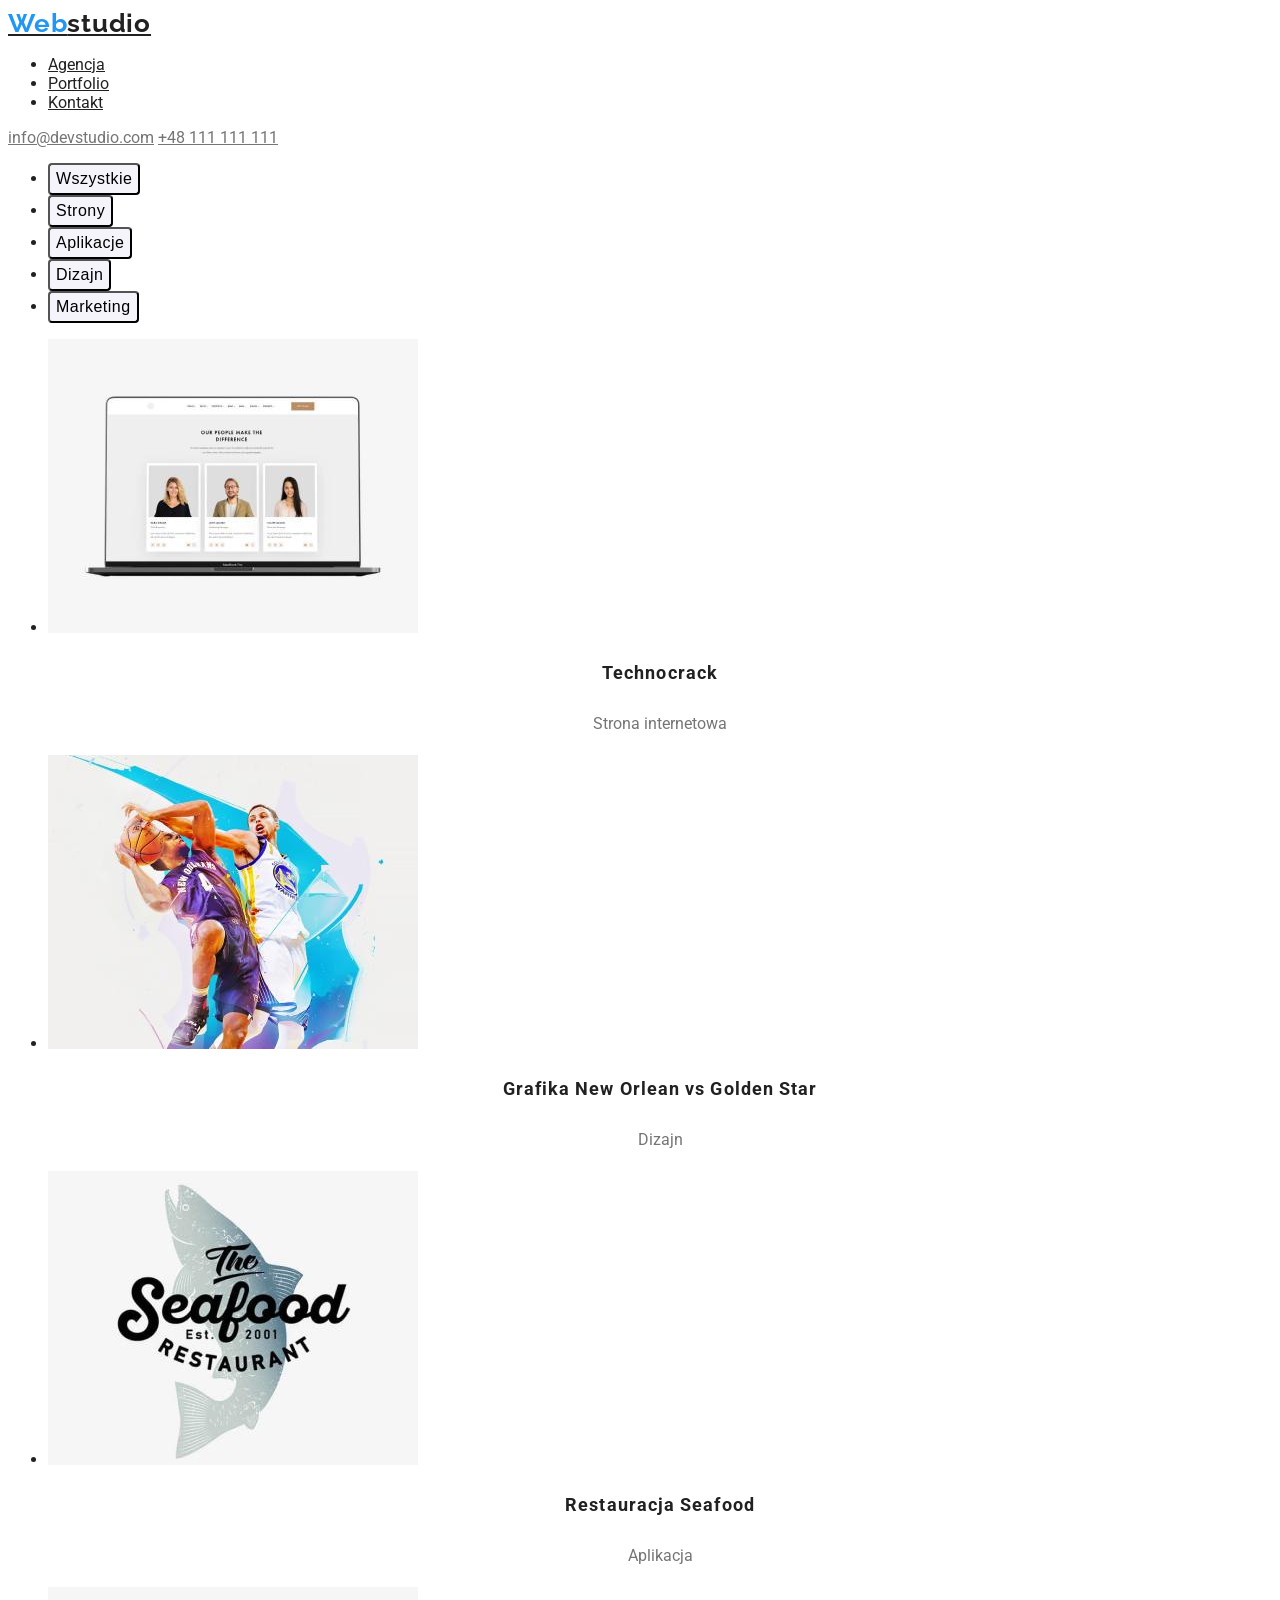
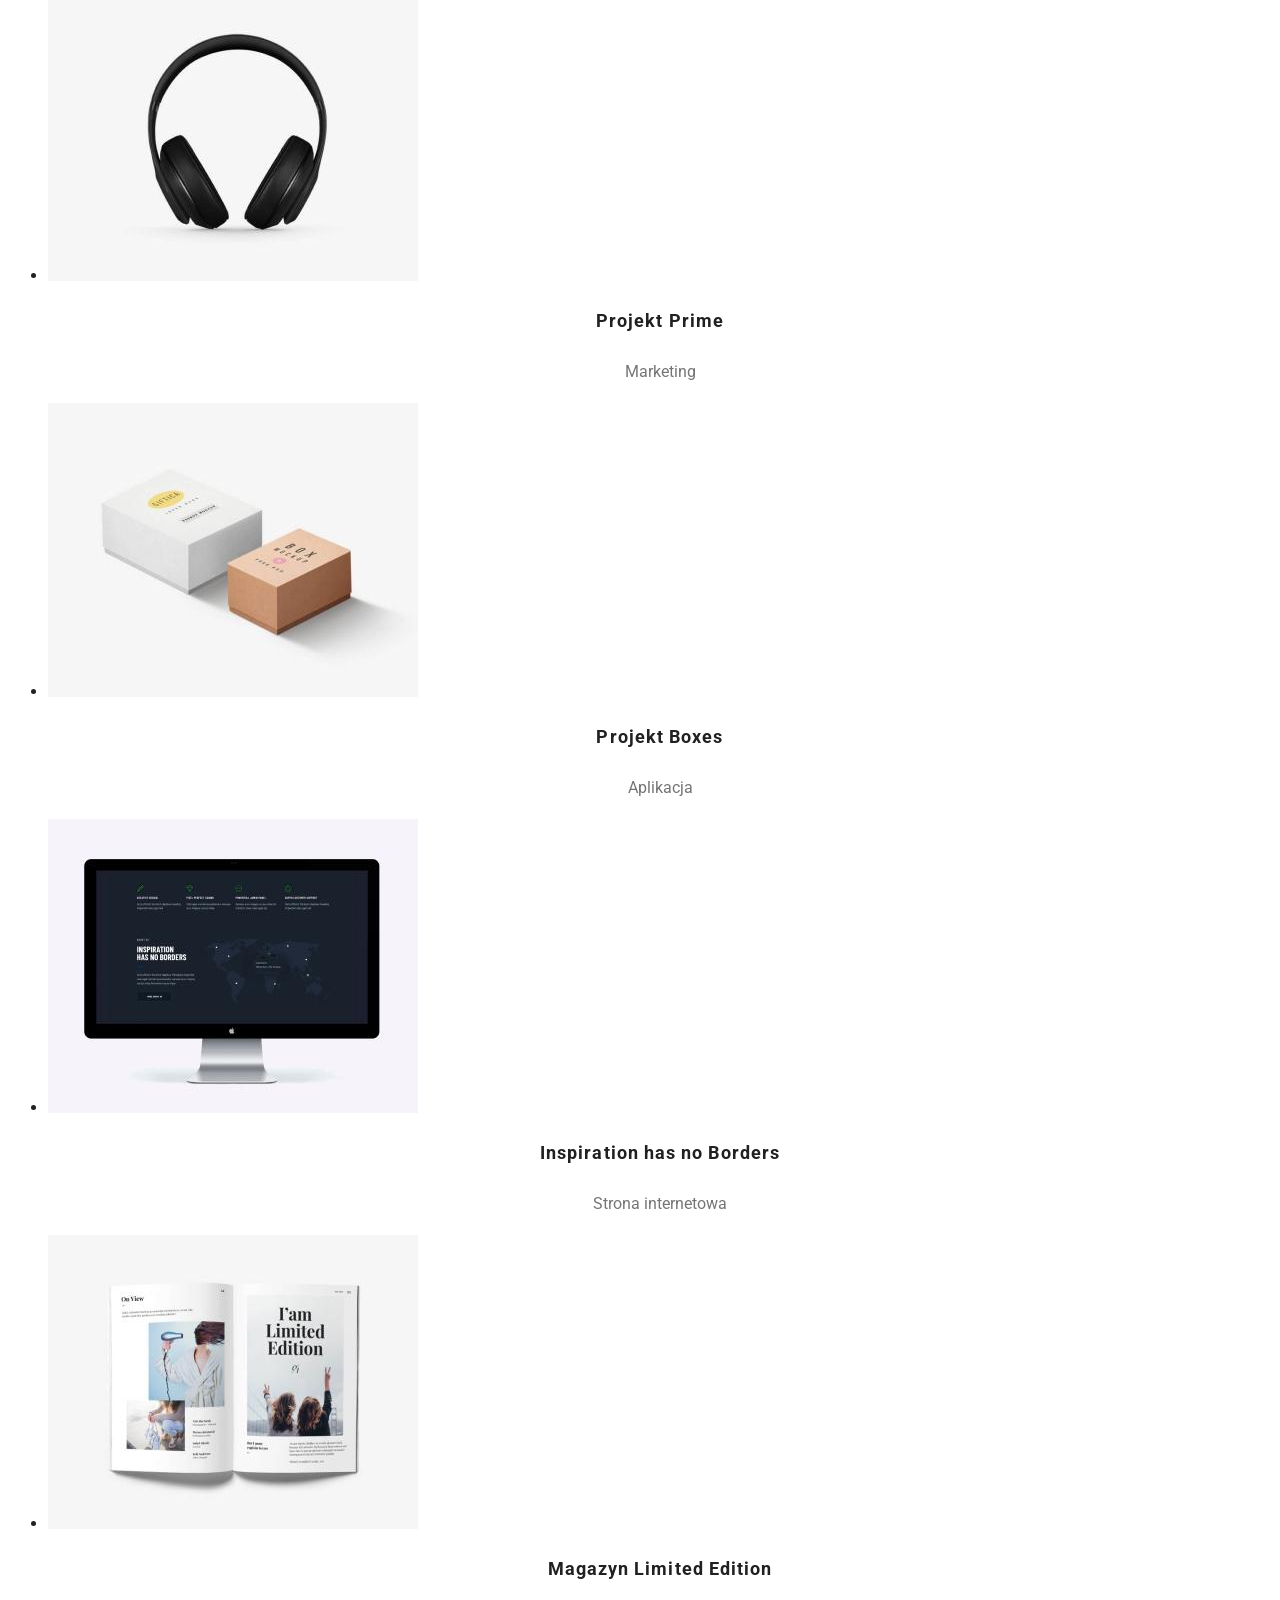
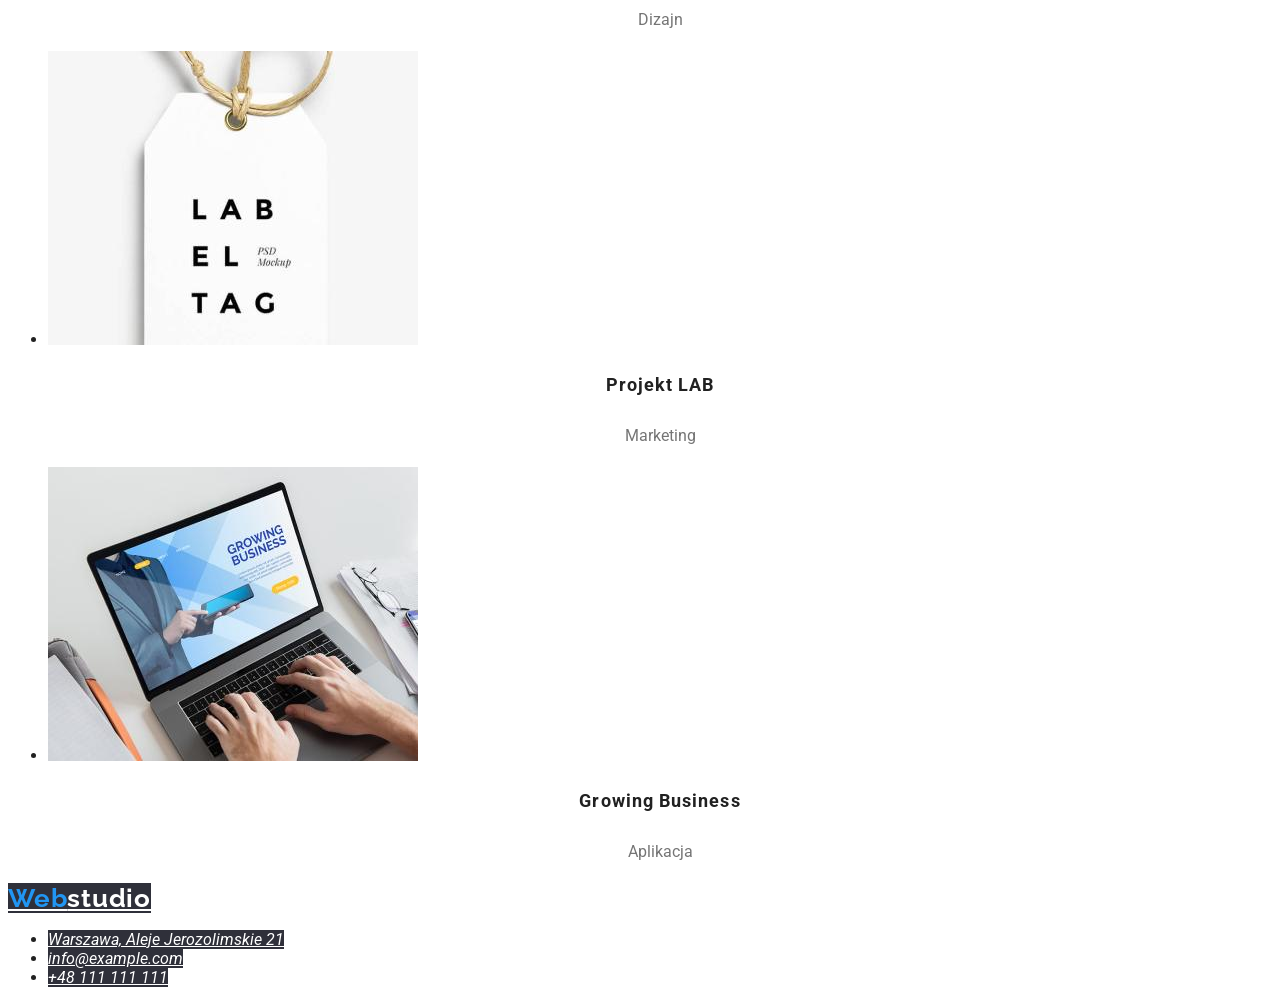
==== portfolio.html @ bda28664 "Kod drugiego zadania" ====
<!DOCTYPE html>
<html lang="pl">
<head>
    <meta charset="UTF-8">
    <meta http-equiv="X-UA-Compatible" content="IE=edge">
    <meta name="viewport" content="width=device-width, initial-scale=1.0">
    <title>goit-markup-hw-02</title>
    <link href="./css/styles.css" rel="stylesheet" />
    <link rel="preconnect" href="https://fonts.gstatic.com">
    <link href="https://fonts.googleapis.com/css2?family=Raleway:wght@700&family=Roboto:wght@400;500;700;900&display=swap"
        rel="stylesheet">
</head>
<body>
    <header>
        <a class="logo spacing" href="./index.html"><span class="logo-web">Web</span>studio</a>
        <nav>
            <ul>
                <li><a class="navigation" href="#">Agencja</a></li>
                <li><a class="navigation" href="./portfolio.html">Portfolio</a></li>
                <li><a class="navigation" href="#">Kontakt</a></li>
            </ul>
        </nav>
        <a class="contacts" href="mailto:info@devstudio.com">info@devstudio.com</a>
        <a class="contacts" href="tel:+48111111111">+48 111 111 111</a>
    </header>

    <main>
    <!--Filtr-->
    <ul>
        <li><button class="buttons button–p" type="button">Wszystkie</button></li>
        <li><button class="buttons button–p" type="button">Strony</button></li>
        <li><button class="buttons button–p" type="button">Aplikacje</button></li>
        <li><button class="buttons button–p" type="button">Dizajn</button></li>
        <li><button class="buttons button–p" type="button">Marketing</button></li>
    </ul>

    <!--Projekty-->
    <ul>
        <li>
            <img src="./images/portfolio/projects/project_img1.jpg" alt="Technocrack" width="370" height="294">
            <h3 class="projects">Technocrack</h3>
            <p class="projects-group">Strona internetowa</p>
        </li>
        <li>
            <img src="./images/portfolio/projects/project_img2.jpg" alt="Grafika New Orlean vs Golden Star" width="370" height="294">
            <h3 class="projects">Grafika New Orlean vs Golden Star</h3>
            <p class="projects-group">Dizajn</p>
        </li>
        <li>
            <img src="./images/portfolio/projects/project_img3.jpg" alt="Restauracja Seafood" width="370" height="294">
            <h3 class="projects">Restauracja Seafood</h3>
            <p class="projects-group">Aplikacja</p>
        </li>
        <li>
            <img src="./images/portfolio/projects/project_img4.jpg" alt="Projekt Prime" width="370" height="294">
            <h3 class="projects">Projekt Prime</h3>
            <p class="projects-group">Marketing</p>
        </li>
        <li>
            <img src="./images/portfolio/projects/project_img5.jpg" alt="Projekt Boxes" width="370" height="294">
            <h3 class="projects">Projekt Boxes</h3>
            <p class="projects-group">Aplikacja</p>
        </li>
        <li>
            <img src="./images/portfolio/projects/project_img6.jpg" alt="Inspiration has no Borders" width="370" height="294">
            <h3 class="projects">Inspiration has no Borders</h3>
            <p class="projects-group">Strona internetowa</p>
        </li>
        <li>
            <img src="./images/portfolio/projects/project_img7.jpg" alt="Magazyn Limited Edition" width="370" height="294">
            <h3 class="projects">Magazyn Limited Edition</h3>
            <p class="projects-group">Dizajn</p>
        </li>
        <li>
            <img src="./images/portfolio/projects/project_img8.jpg" alt="Projekt LAB" width="370" height="294">
            <h3 class="projects">Projekt LAB</h3>
            <p class="projects-group">Marketing</p>
        </li>
        <li>
            <img src="./images/portfolio/projects/project_img9.jpg" alt="Growing Business" width="370" height="294">
            <h3 class="projects">Growing Business</h3>
            <p class="projects-group">Aplikacja</p>
        </li>
    </ul>
    </main>
    <footer>
        <a class="logo spacing logo-studio-footer" href="./index.html"><span class="logo-web">Web</span>studio</a>
        <address>
            <ul>
                <li><a class="contacts-footer" href="https://goo.gl/maps/iTPsLrsKDSFtdjvV6">Warszawa, Aleje Jerozolimskie 21</a></li>
                <li><a class="contacts-footer" href="mailto:info@example.com">info@example.com</a></li>
                <li><a class="contacts-footer" href="tel:+48111111111">+48 111 111 111</a></li>
            </ul>
        </address>
    </footer>
</body>
</html>
---- css/styles.css ----
body {
    font-family: 'Roboto', 'Raleway', sans-serif;
    color: #212121; 
}

/* ==== Global ==== */
.buttons {
    background:#F5F4FA;
    border-radius: 4px;
    font-weight: bold;
    font-size: 16px;
    line-height: 1.875;
    letter-spacing: 0.06em;
}
.buttons:focus,
.buttons:hover {
    background: #2196F3;
    color: #FFF;
    cursor: pointer;
}
.button–p {
    font-weight: 500;
    line-height: 1.625;
    letter-spacing: 0.03em;
}

.logo {
    font-family: 'Raleway';
    color:#212121;
    font-weight: bold;
    font-size: 26px;
    line-height: 1.19;  
}
.logo-web {
    color:#2196F3;
}
.logo-studio-footer {
    color: #FFF;
    background: #2F303A;
}

.navigation {
    color: #212121;
}
.navigation:hover,
.navigation:focus {
    color: #2196F3;
}
/* ==== END Global ==== */


/* ==== Header ==== */
.contacts {
    color: #757575;
}
.contacts:hover,
.contacts:focus {
    color: #2196F3;
}

.header-text {
    font-weight: 900;
    font-size: 44px;
    line-height: 1.36;
    text-align: center;
    letter-spacing: 0.06em;
    text-transform: uppercase;
    color: #FFF;
    background: #2F303A;
}
/* ==== END Header ==== */


/* ==== Main ==== */
.spacing {
    letter-spacing: 0.03em;
}

.advantage {
    font-weight: bold;
    font-size: 14px;
    line-height: 1.143;
    text-transform: uppercase;
}
.advantage.text {
    line-height: 1.71;
    color: #757575;
}

.content {
    font-weight: bold;
    font-size: 36px;
    line-height: 1.16;
    text-align: center;
}

.staff {
    font-weight: 500;
    font-size: 16px;
    line-height: 1.187;
    text-align: center; 
}
.staff-work {
    font-size: 16px;
    line-height: 1.187;
    text-align: center;
    color: #757575;
}

.projects {
    font-weight: bold;
    font-size: 18px;
    line-height: 2;
    letter-spacing: 0.06em;
    text-align: center;
}
.projects-group {
    font-size: 16px;
    line-height: 1.875;
    color: #757575; 
    text-align: center;
}
/* ==== END Main ==== */


/* ==== Footer === */
.contacts-footer {
    color: #FFF;
    background: #2F303A;
}
.contacts-footer:hover,
.contacts-footer:focus {
    color: #2196F3;
}
/* ==== END Footer ==== */
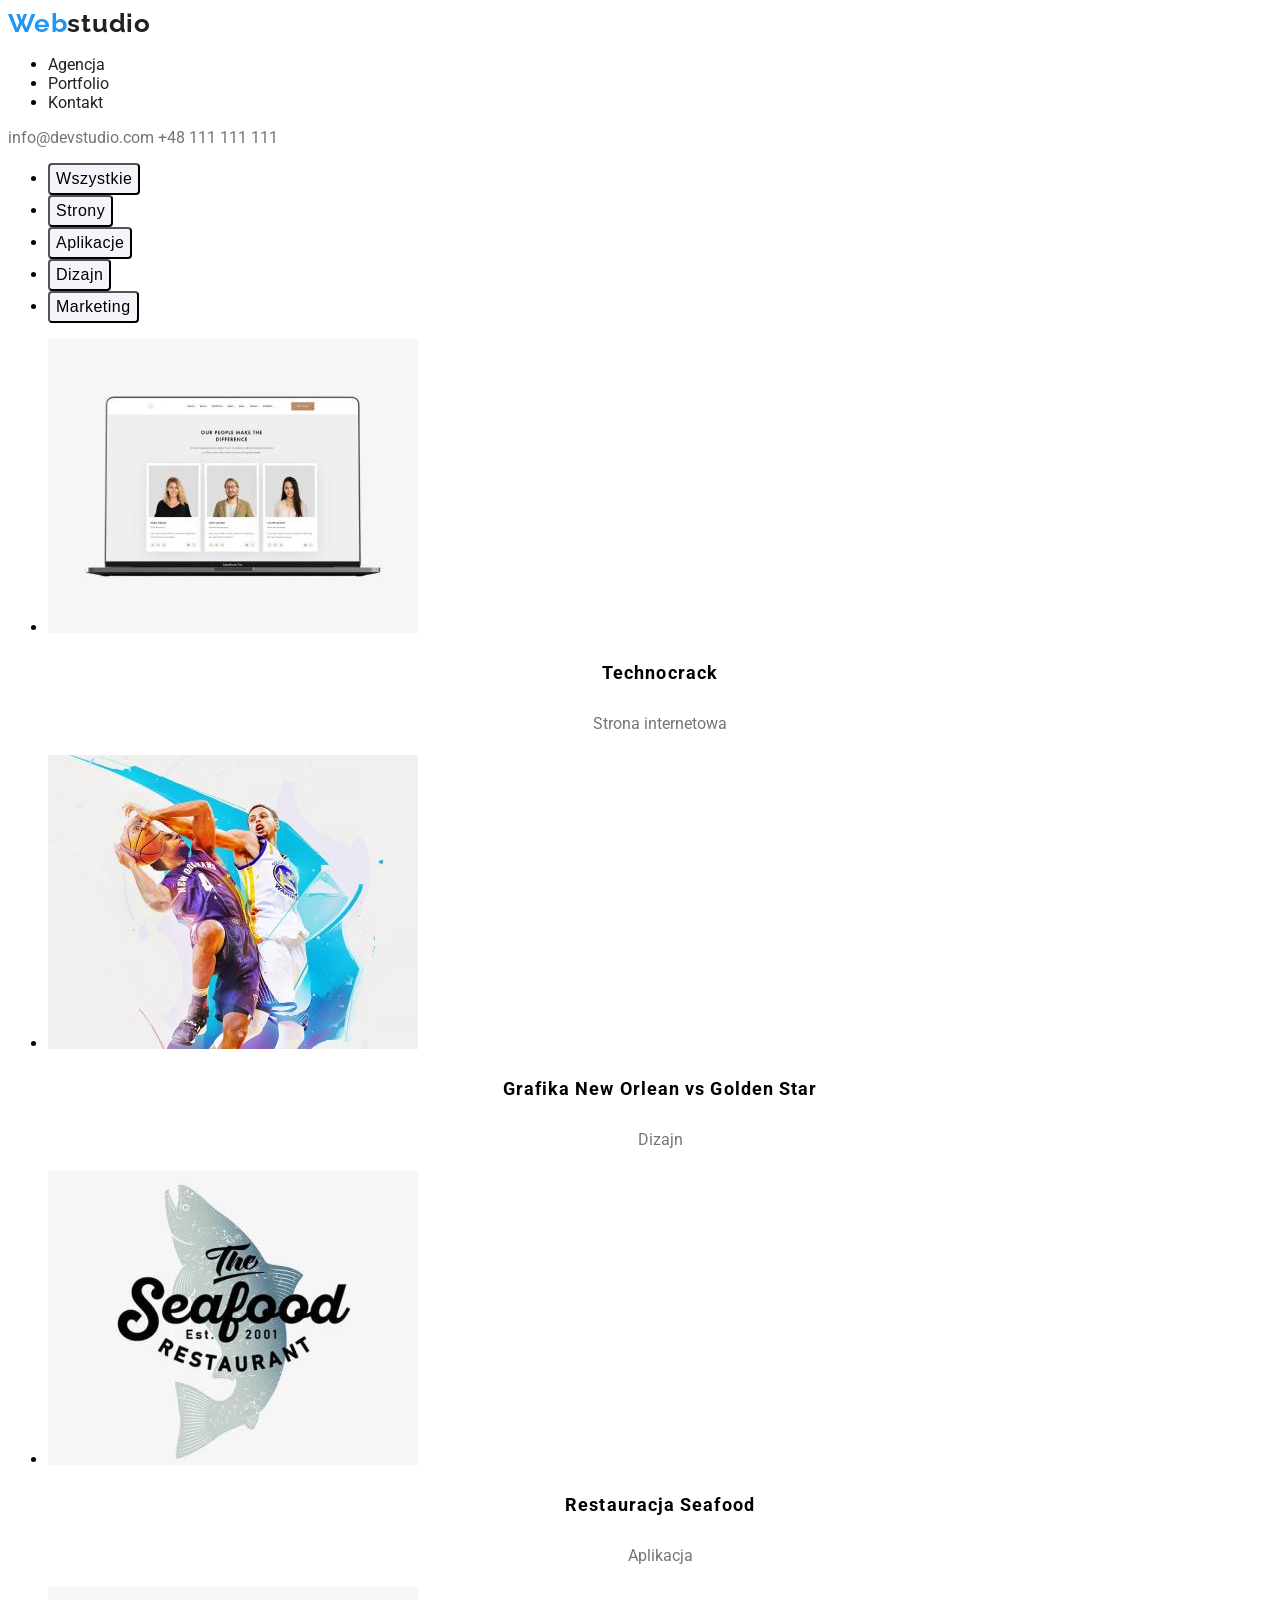
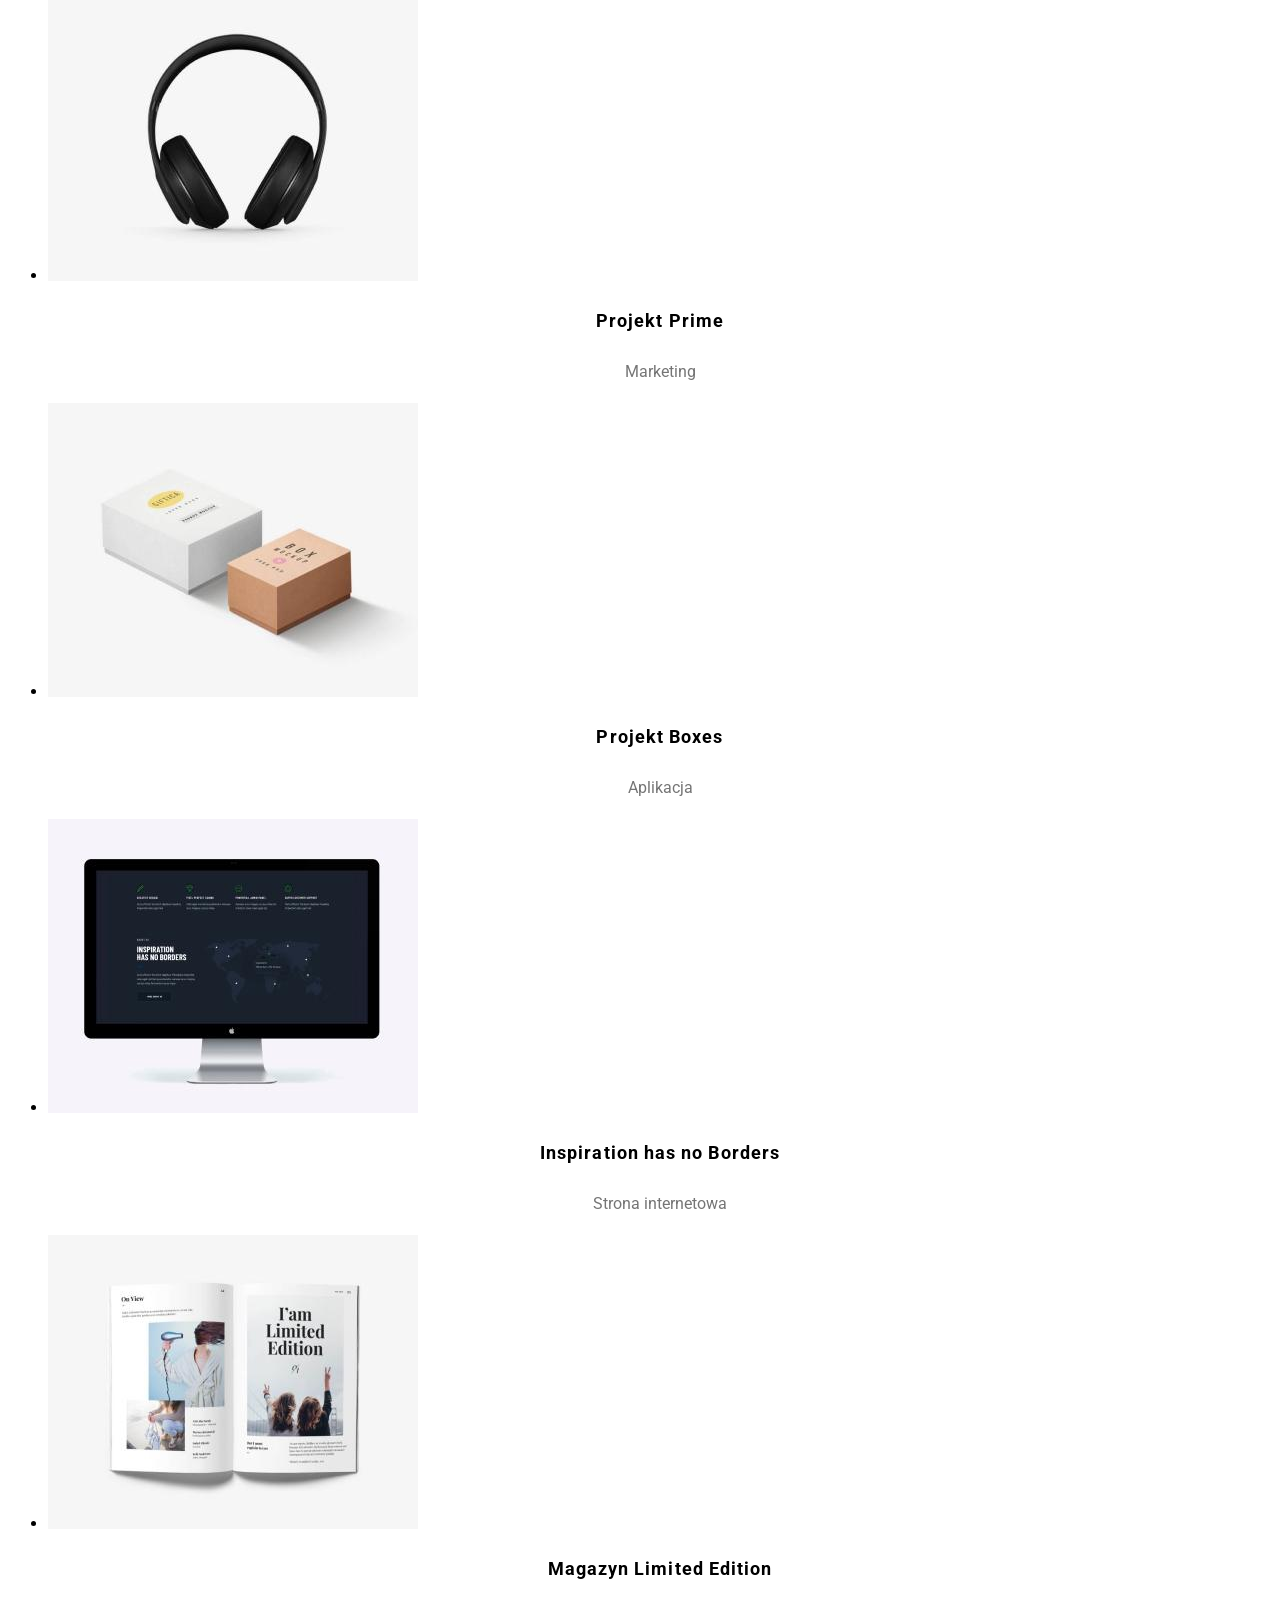
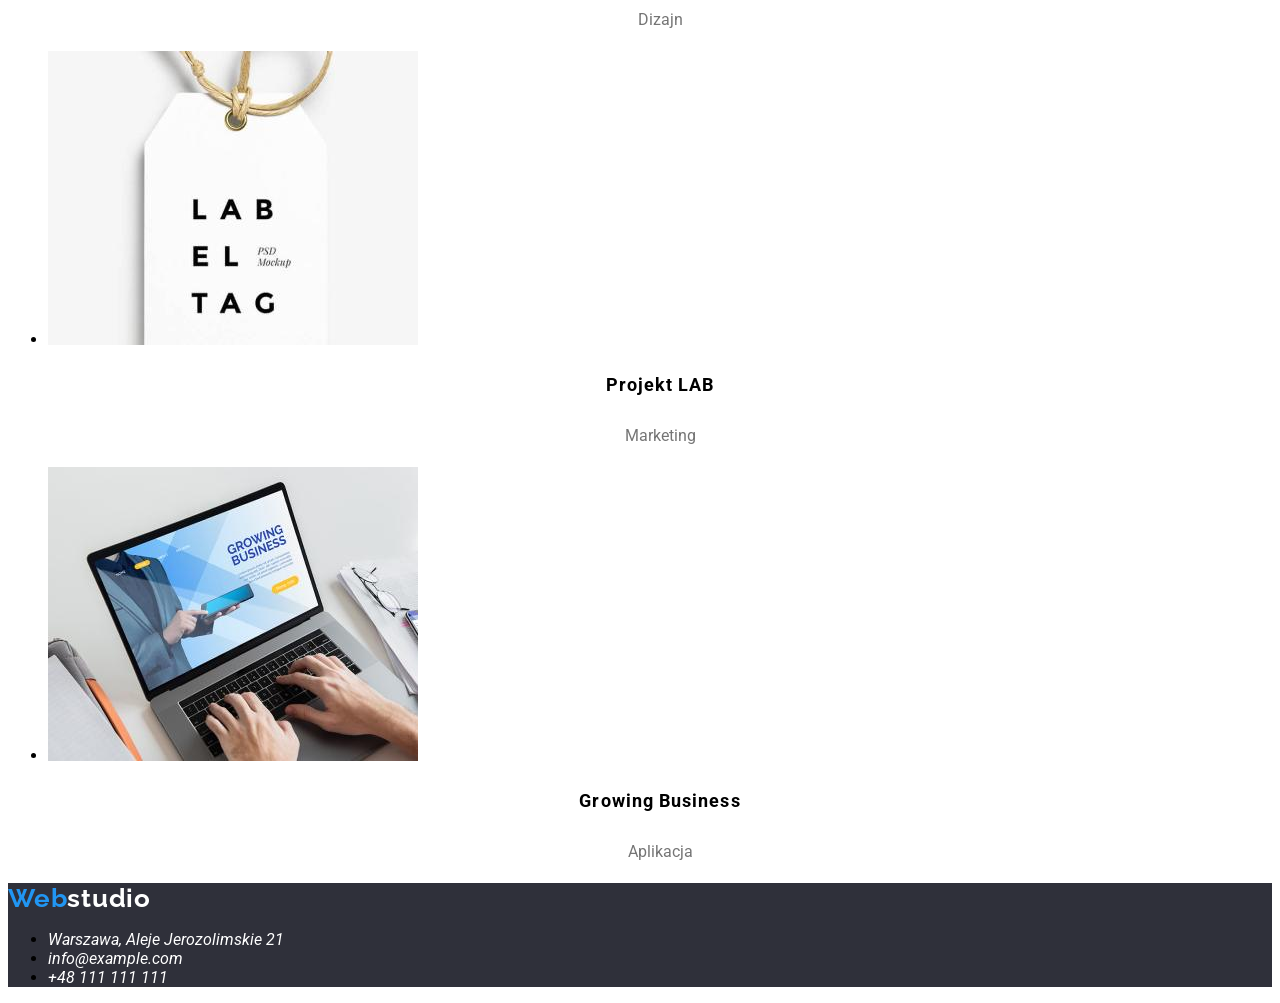
==== commit dae4fcc2: "Małe poprawki" ====
--- a/portfolio.html
+++ b/portfolio.html
@@ -12,16 +12,16 @@
 </head>
 <body>
     <header>
-        <a class="logo spacing" href="./index.html"><span class="logo-web">Web</span>studio</a>
+        <a class="logo spacing decoration" href="./index.html"><span class="logo-web">Web</span>studio</a>
         <nav>
             <ul>
-                <li><a class="navigation" href="#">Agencja</a></li>
-                <li><a class="navigation" href="./portfolio.html">Portfolio</a></li>
-                <li><a class="navigation" href="#">Kontakt</a></li>
+                <li><a class="navigation decoration" href="#">Agencja</a></li>
+                <li><a class="navigation decoration" href="./portfolio.html">Portfolio</a></li>
+                <li><a class="navigation decoration" href="#">Kontakt</a></li>
             </ul>
         </nav>
-        <a class="contacts" href="mailto:info@devstudio.com">info@devstudio.com</a>
-        <a class="contacts" href="tel:+48111111111">+48 111 111 111</a>
+        <a class="contacts decoration" href="mailto:info@devstudio.com">info@devstudio.com</a>
+        <a class="contacts decoration" href="tel:+48111111111">+48 111 111 111</a>
     </header>
 
     <main>
@@ -84,14 +84,18 @@
     </ul>
     </main>
     <footer>
-        <a class="logo spacing logo-studio-footer" href="./index.html"><span class="logo-web">Web</span>studio</a>
-        <address>
-            <ul>
-                <li><a class="contacts-footer" href="https://goo.gl/maps/iTPsLrsKDSFtdjvV6">Warszawa, Aleje Jerozolimskie 21</a></li>
-                <li><a class="contacts-footer" href="mailto:info@example.com">info@example.com</a></li>
-                <li><a class="contacts-footer" href="tel:+48111111111">+48 111 111 111</a></li>
-            </ul>
-        </address>
+        <div class="block-background">
+            <a class="logo spacing logo-studio-footer decoration" href="./index.html"><span
+                    class="logo-web">Web</span>studio</a>
+            <address>
+                <ul>
+                    <li><a class="contacts-footer decoration" href="https://goo.gl/maps/iTPsLrsKDSFtdjvV6">Warszawa, Aleje
+                            Jerozolimskie 21</a></li>
+                    <li><a class="contacts-footer decoration" href="mailto:info@example.com">info@example.com</a></li>
+                    <li><a class="contacts-footer decoration" href="tel:+48111111111">+48 111 111 111</a></li>
+                </ul>
+            </address>
+        </div>
     </footer>
 </body>
 </html>
--- a/css/styles.css
+++ b/css/styles.css
@@ -1,6 +1,13 @@
+:root {
+    --main-font: 'Roboto', sans-serif;
+    --secondary-font: 'Raleway', sans-serif;
+    --main-color: #212121; 
+    --secondary-color: #2F303A
+}
+
 body {
-    font-family: 'Roboto', 'Raleway', sans-serif;
-    color: #212121; 
+    font-family: var(--main-font);
+    color: var(--main-font);
 }
 
 /* ==== Global ==== */
@@ -25,7 +32,7 @@
 }
 
 .logo {
-    font-family: 'Raleway';
+    font-family: var(--secondary-font);
     color:#212121;
     font-weight: bold;
     font-size: 26px;
@@ -36,7 +43,7 @@
 }
 .logo-studio-footer {
     color: #FFF;
-    background: #2F303A;
+    background: var(--secondary-color);
 }
 
 .navigation {
@@ -46,6 +53,15 @@
 .navigation:focus {
     color: #2196F3;
 }
+
+.decoration {
+    text-decoration: none;
+}
+
+.block-background {
+    background-color: var(--secondary-color);
+}
+
 /* ==== END Global ==== */
 
 
@@ -66,7 +82,6 @@
     letter-spacing: 0.06em;
     text-transform: uppercase;
     color: #FFF;
-    background: #2F303A;
 }
 /* ==== END Header ==== */
 
@@ -126,7 +141,7 @@
 /* ==== Footer === */
 .contacts-footer {
     color: #FFF;
-    background: #2F303A;
+    background: var(--secondary-color);
 }
 .contacts-footer:hover,
 .contacts-footer:focus {
